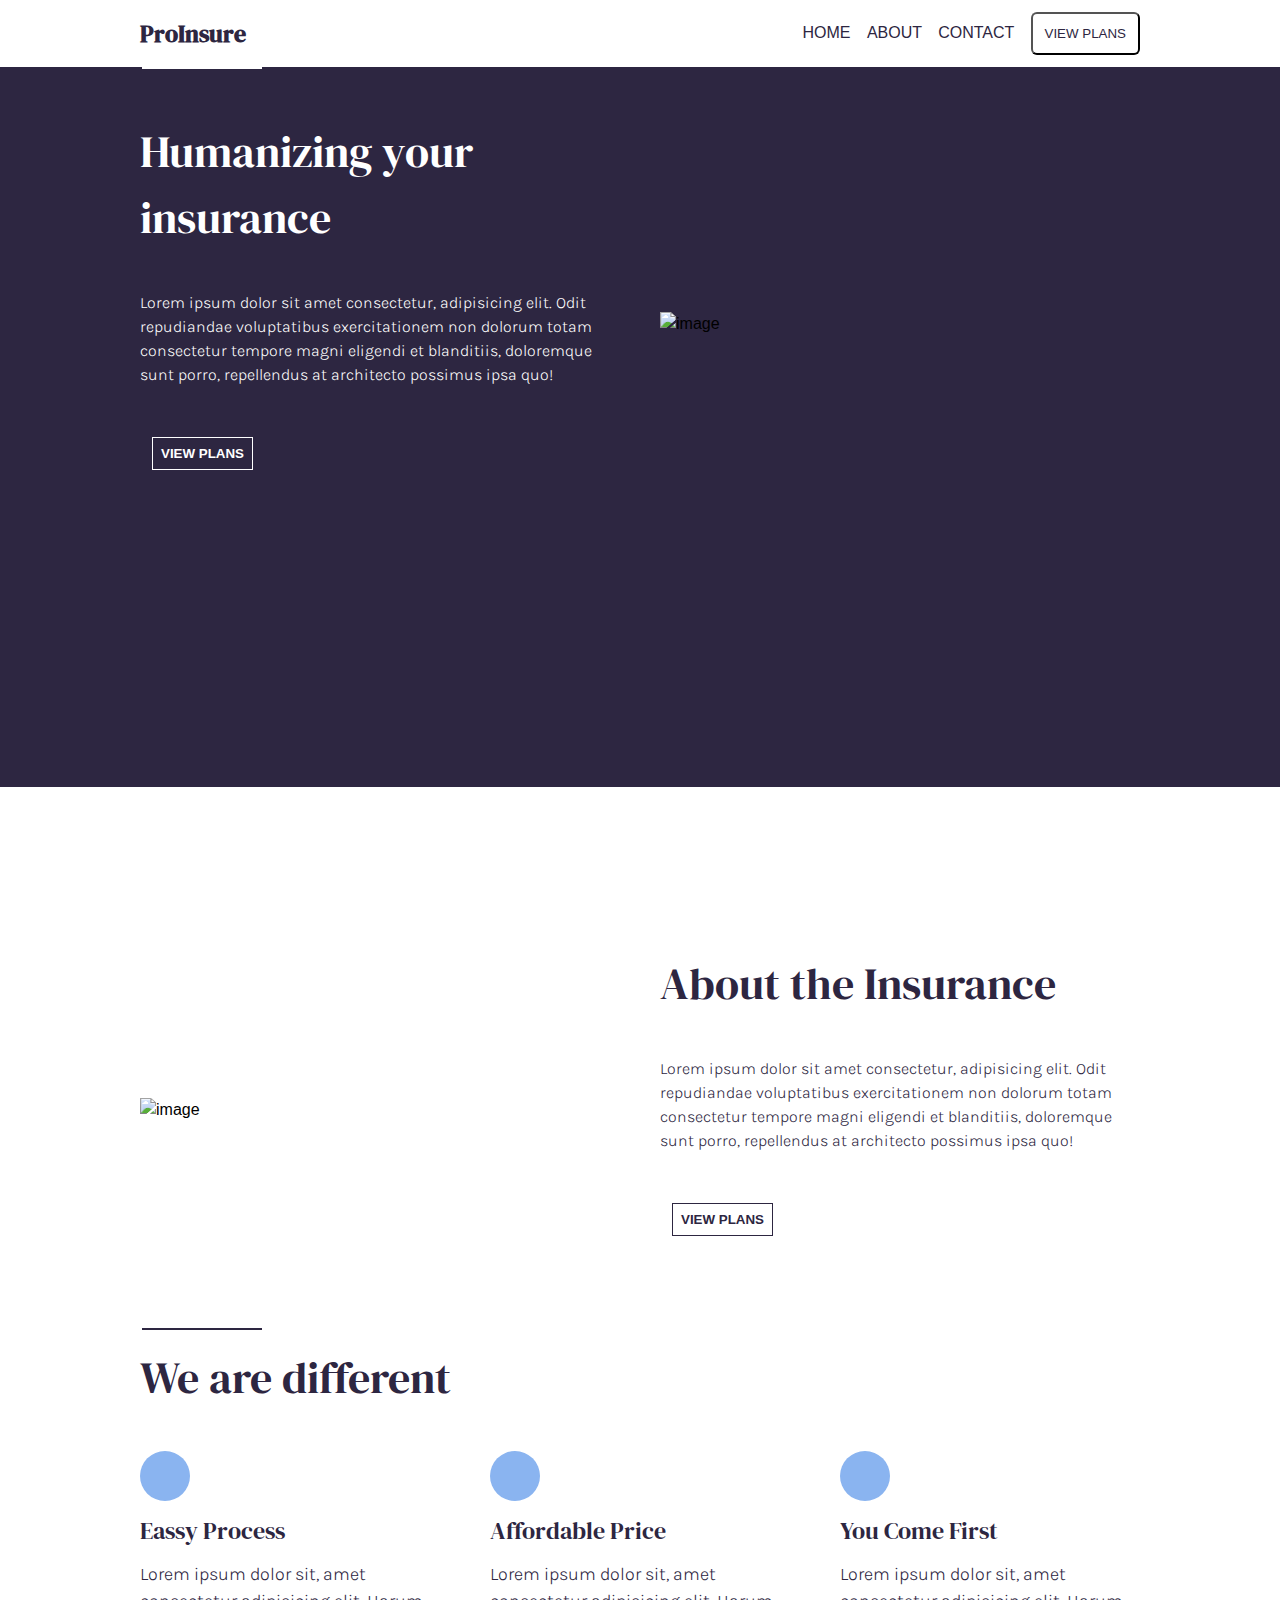
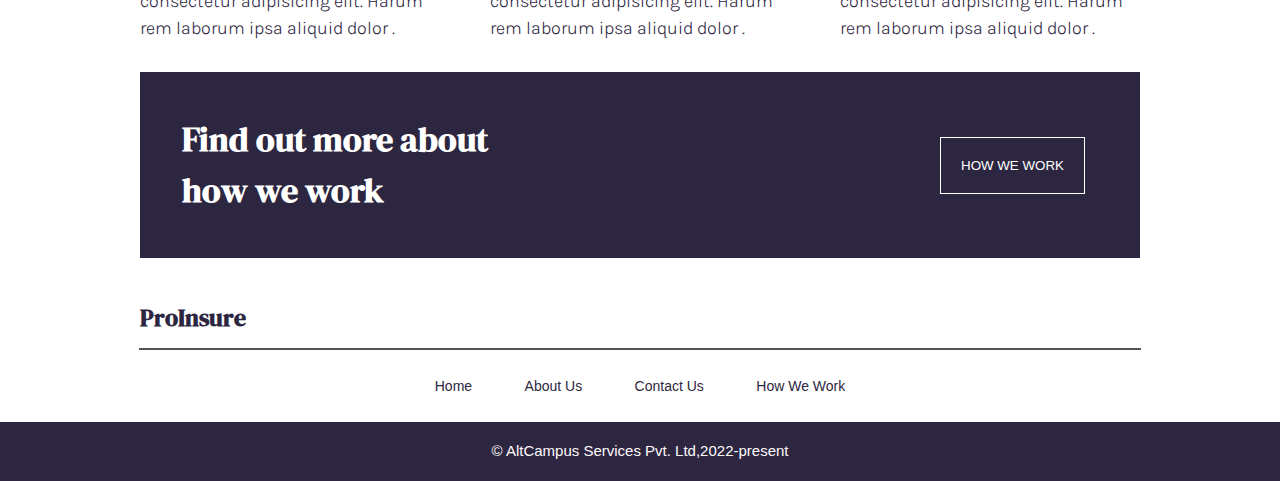
==== block-BHaabt/index.html @ 83baeeae "ProInsure-2" ====
<!DOCTYPE html>
<html lang="en">
<head>
    <meta charset="UTF-8">
    <meta http-equiv="X-UA-Compatible" content="IE=edge">
    <meta name="viewport" content="width=device-width, initial-scale=1.0">
    <title>Proinsure - Assignment II</title>
    <script src="https://kit.fontawesome.com/7c3064fcd2.js" crossorigin="anonymous"> </script>
    <link rel="stylesheet" href="index.css">
    <link rel="preconnect" href="https://fonts.googleapis.com">
    <link rel="preconnect" href="https://fonts.gstatic.com" crossorigin>
    <link href="https://fonts.googleapis.com/css2?family=DM+Serif+Display&family=Karla:wght@200&family=Open+Sans:wght@300;400;500;600&display=swap" rel="stylesheet">
</head>
<body>
    <header>
        <div class="container header">
        <h2 class="pro">ProInsure</h2>
        <nav class="nav">
            <a href="#">HOME</a>
            <a href="#">ABOUT</a>
            <a href="#">CONTACT</a>
            <button>VIEW PLANS</button>
        </nav>

        </div>
    </header>
    <section class="section1">
        <article class="container">
            <div class="left">
                <hr>
                <h1 class="firstheading">Humanizing your insurance</h1>
                <p>Lorem ipsum dolor sit amet consectetur, adipisicing elit. 
                    Odit repudiandae voluptatibus exercitationem non dolorum totam consectetur tempore magni eligendi et blanditiis, doloremque sunt porro,
                     repellendus at architecto possimus ipsa quo!</p>
                <button>VIEW PLANS</button>    
            </div>
            <div class="right">
                <img src="assets/01.png" alt="image">
            </div>
        </article>
    </section>
    <section class="section2">
        <article class="container">
            <div class="secondpic">
                <img src="assets/02.png" alt="image">
            </div>
            <div class="left secondpara">
                
                <h3 class="firstheading newheading">About the Insurance</h3>
                <p>Lorem ipsum dolor sit amet consectetur, adipisicing elit. 
                    Odit repudiandae voluptatibus exercitationem non dolorum totam consectetur tempore magni eligendi et blanditiis, doloremque sunt porro,
                     repellendus at architecto possimus ipsa quo!</p>
                <button>VIEW PLANS</button>    
            </div>

        </article>

    </section>
    <section>
        <article class="section3">
            <hr class="line">
            <h4 class="firstheading newheading">We are different

            </h1>
        </article>
        <article class="container">
            <div class="col">
                
                <a href="#"> 
                    <i class="fas fa-cog"> </i>
                  </a>
                
                
                <h5>Eassy Process</h5>
                <p>Lorem ipsum dolor sit, amet consectetur adipisicing elit. 
                    Harum rem laborum ipsa aliquid dolor .
                  </p>
            </div>
            <div class="col">
                
                <a href="#"> 
                    <i class="fas fa-cog"> </i>
                  </a>
                
                
                <h5>Affordable Price</h5>
                <p>Lorem ipsum dolor sit, amet consectetur adipisicing elit. 
                    Harum rem laborum ipsa aliquid dolor .
                    </p>
            </div>
            <div class="col">
                
                <a href="#"> 
                    <i class="fas fa-cog"> </i>
                  </a>
                
                
                <h5>You come first</h5>
                <p>Lorem ipsum dolor sit, amet consectetur adipisicing elit. 
                    Harum rem laborum ipsa aliquid dolor .
                    </p>
            </div>
        </article>
    </section>
    <section>
        <article class="container ourwork">
            <div class="our">
                <h6>Find out more about how we work</h6>
            </div>
            <div class="our">
            <button >
                HOW WE WORK
            </button>
            </div>
        </article>
    </section>
    <section>
        <div class="container header">
            <h2 class="pro">ProInsure</h2>
            <nav class="galarylogo">
                <a href="#"> 
                    <i class="fab fa-facebook-square"></i>
                  </a>
                  <a href="#"> 
                    <i class="fab fa-twitter"></i>
                  </a>
            </nav>
           
        </div>    
        <hr>
        <nav class="lastnav">
            <a href="#">Home</a>
            <a href="#">About Us</a>
            <a href="#">Contact Us</a>
            <a href="#">How We Work</a>
        </nav>

    </section>

    <footer class="footer">
        <p>&copy; AltCampus Services Pvt. Ltd,2022-present </p>
    </footer>


    
</body>
</html>
---- block-BHaabt/index.css ----
/* http://meyerweb.com/eric/tools/css/reset/ 
   v2.0 | 20110126
   License: none (public domain)
*/

html, body, div, span, applet, object, iframe,
h1, h2, h3, h4, h5, h6, p, blockquote, pre,
a, abbr, acronym, address, big, cite, code,
del, dfn, em, img, ins, kbd, q, s, samp,
small, strike, strong, sub, sup, tt, var,
b, u, i, center,
dl, dt, dd, ol, ul, li,
fieldset, form, label, legend,
table, caption, tbody, tfoot, thead, tr, th, td,
article, aside, canvas, details, embed, 
figure, figcaption, footer, header, hgroup, 
menu, nav, output, ruby, section, summary,
time, mark, audio, video {
	margin: 0;
	padding: 0;
	border: 0;
	font-size: 100%;
	font: inherit;
	vertical-align: baseline;
}
/* HTML5 display-role reset for older browsers */
article, aside, details, figcaption, figure, 
footer, header, hgroup, menu, nav, section {
	display: block;
}
body {
	line-height: 1.5;
    font-family: 'Open Sans', sans-serif;
font-family: 'Quicksand', sans-serif;
    
}
ol, ul {
	list-style: none;
}
blockquote, q {
	quotes: none;
}
blockquote:before, blockquote:after,
q:before, q:after {
	content: '';
	content: none;
}
table {
	border-collapse: collapse;
	border-spacing: 0;
}
/*custom style*/
/*header*/
.container{
    display: flex;
    justify-content: space-between;
    align-items: center;
    max-width: 1000px;
    margin: 0 auto;
}
.nav a , button{
    margin-left: 12px;
    text-decoration: none;
    color: #2D2641;
}
.nav button{
    padding: 12px;
    background-color: white;
    border-radius: 6px;
}
.header{
    padding: 12px 0;
}
.pro{
    font-size: 24px;
    color: #2D2641;
    font-weight: 800;
    font-family: "DM Serif Display", serif;
}
/*section first*/
.section1{
    background-color: #2D2641;
    height: 80vh;
}

    
.firstheading{
    font-size: 44px;
    color: white;
    font-weight: 500;
    font-family: "DM Serif Display", serif;
    margin-bottom: 40px;
}
.left{
    width: 48%;
}

.left hr{
    max-width: 118px;
    margin-right: 358px;
    border: solid 1px white;
    margin-bottom: 50px;
}
.left button{
   margin-bottom: 32px;
   background-color: #2D2641;
   border: solid 0.5px white;
   
   color: rgb(255, 255, 255);
   padding: 8px;
   font-weight: 600;
  
}
.left p{
    color: white;
    font-family: "Karla", serif;
    font-weight: 300;
    margin-bottom: 50px;
}
.right{
    width: 48%;
}
.right img{
    margin-top: 78px;
    width: 100%;
}
.section2{
    margin-top: 164px;
}
.secondpara{
    width: 48%;
}
.secondpara p{
    color:#2D2641;
}
.secondpic{
    width: 48%;
}
.secondpic img {
    width: 100%;
}
.newheading{
    color: #2D2641;
}
.secondpara button{
    background-color: white;
    color: #2D2641;
    border: 1px solid #2D2641;
}
/*section three*/
.section3{
    max-width: 1000px;
    margin: 0 auto;
}


.section3 hr{
    max-width: 118px;
    margin-right: 878px;
    border:solid 1px #2D2641;
    margin-bottom: 15px;
    margin-top: 60px;
    
    
    
}
.col {
    width: 30%;
}
.col a{
    display: inline-block;
    width: 50px;
    height:50px;
    border-radius: 50%;
    background-color: #8AB4F0;
    text-decoration: none;  
    color: #939699;
    font-size: 26px;
}
i{
    margin-left: 12px;
    margin-top: 12px;
}
/* col i{
    background-color: silver;
    font-size: 24px;
} */

.col h5{
    font-size: 24px;
    font-family: "DM Serif Display", serif;
    color: #2D2641;
    margin: 12px 0;
    text-transform: capitalize;

}
.col p{
    font-size: 18px;
    color: #2D2641;
    font-family: "Karla", serif;
    font-weight: 300;
}
.ourwork{
    background-color: #2D2641;
    margin-top: 30PX;
    margin-bottom: 30px;

}
.our{
    width: 40%;
}
.our h6{
    font-size: 34px;
    font-family: "DM Serif Display", serif;
    color: white;
    font-weight: 600;
    padding: 42PX;

}
.our button{
    align-self: flex-end;
    border: solid 1px white;
    color: white;
    background-color: #2D2641;
    font-weight: 400;
    padding: 20PX;
    margin-left: 200px;
    
    
}

.galarylogo a{
	color: #6A6971;
	text-decoration: none;
	
	font-size: 24px;
	margin-left: 18px;
	
}
hr{
    max-width: 1000px;
    margin:  0 auto;
    border: solid 1px rgb(87, 81, 81);

}
.lastnav{
    text-align: center;
    padding: 24px;
   
} 
.lastnav a{
    padding: 24px;
    color:  #2D2641;
    font-size: 14px;
    text-decoration: none;
}
.footer{
    background-color:  #2D2641;
    text-align: center;

}
.footer p{
    font-size: 15px;
    color: snow;
    font-weight: 200;
    padding: 18px;

}
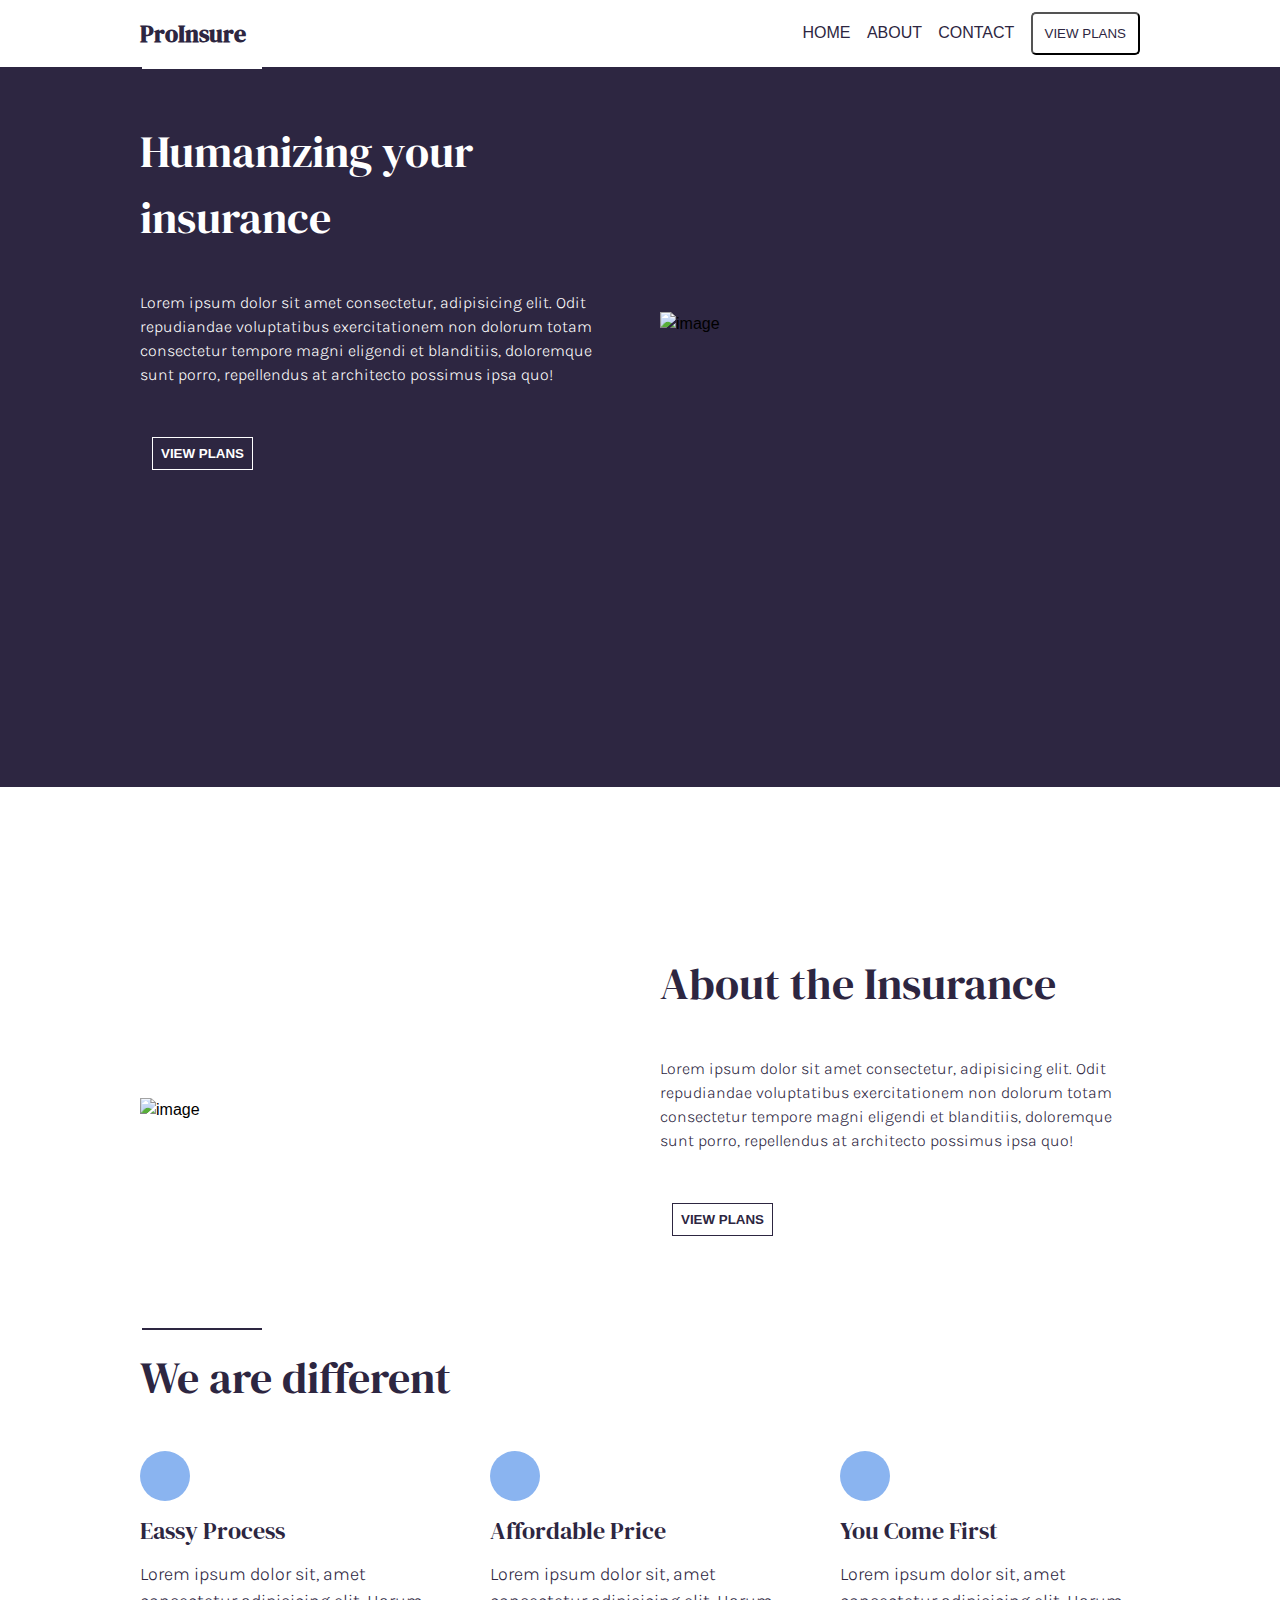
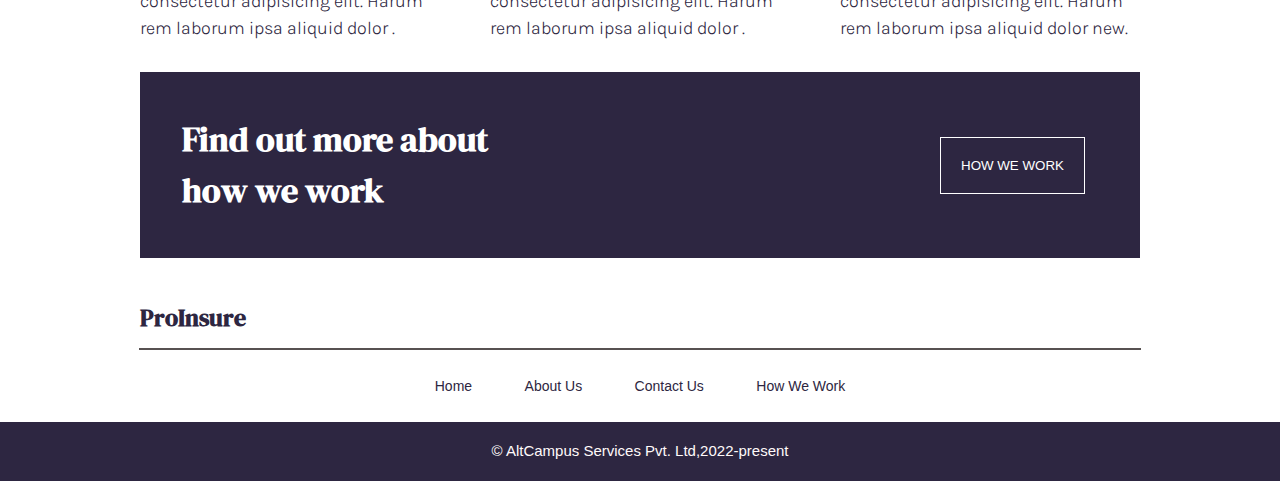
==== commit f436c010: "Proinsure-2 update" ====
--- a/block-BHaabt/index.html
+++ b/block-BHaabt/index.html
@@ -97,7 +97,7 @@
                 
                 <h5>You come first</h5>
                 <p>Lorem ipsum dolor sit, amet consectetur adipisicing elit. 
-                    Harum rem laborum ipsa aliquid dolor .
+                    Harum rem laborum ipsa aliquid dolor new.
                     </p>
             </div>
         </article>
--- a/block-BHaabt/index.css
+++ b/block-BHaabt/index.css
@@ -66,7 +66,7 @@
 .nav button{
     padding: 12px;
     background-color: white;
-    border-radius: 6px;
+    border-radius: 5px;
 }
 .header{
     padding: 12px 0;
